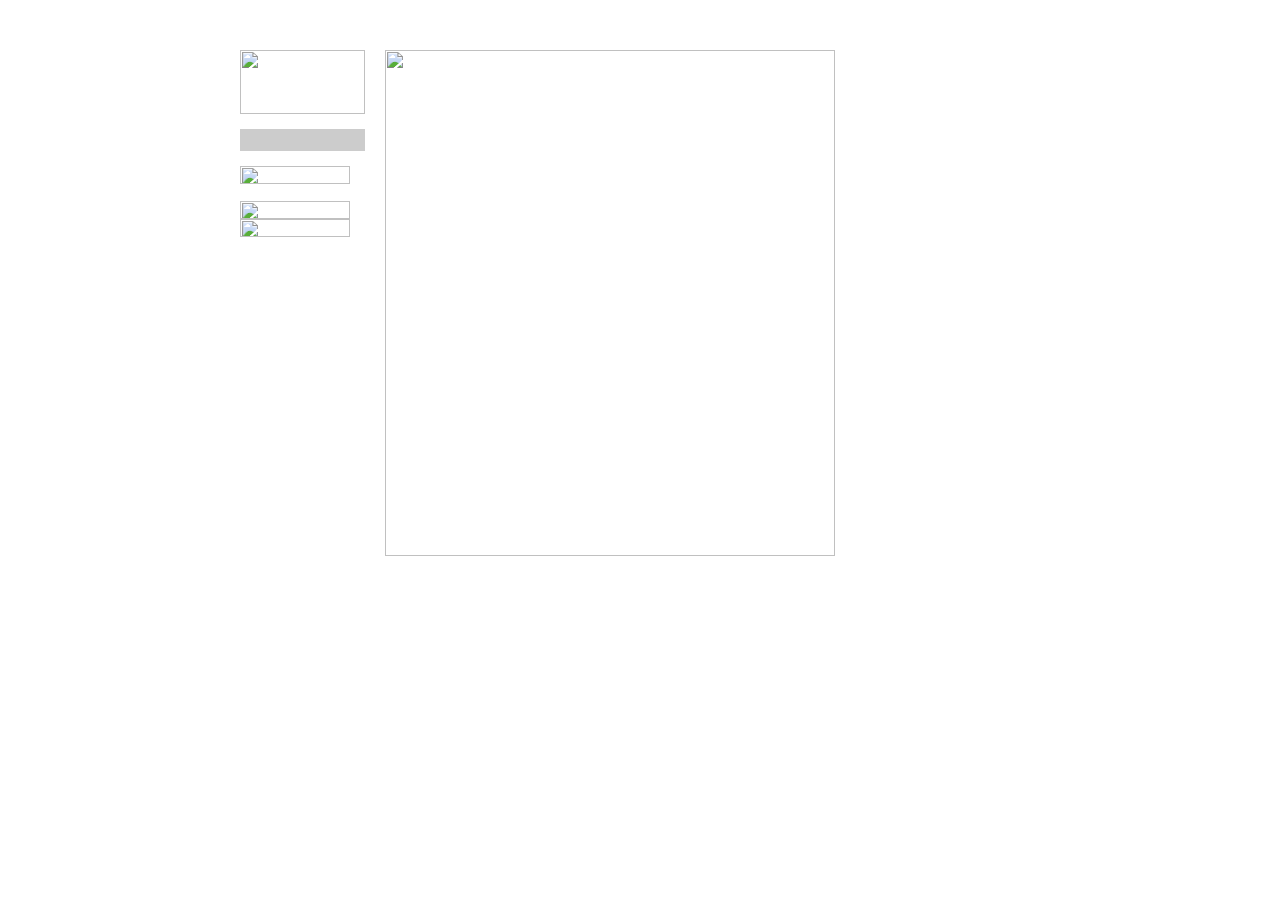
==== index.html @ 182c0250 "Actualiza teléfono. Elimina archivos sin usar" ====
<!DOCTYPE html PUBLIC "-//W3C//DTD XHTML 1.0 Transitional//EN" "http://www.w3.org/TR/xhtml1/DTD/xhtml1-transitional.dtd">

<html xmlns="http://www.w3.org/1999/xhtml">

<head>

    <meta http-equiv="Content-Type" content="text/html; charset=utf-8"/>

    <title>IE3 Ingenieria Estructural</title>

    <META name="description"
          content="IE3 Ingeniería Estructural. Empresa fundada por Iván Hrepic y Fernando García, especializada en el diseño de estructuras de Hormigón Armado.">

    <META name="keywords"
          content="www.ie3.cl, IE3, IE3 Ingeniería Estructural, Ivan Hrepic, Fernando Garcia, Gonzalo San Martin, Santolaya Ingenieros, Gonzalo Santolaya, San Alfonso del Mar, Fernando Garcia arquitecto">

    <link href="textos.css" rel="stylesheet" type="text/css"/>

    <style type="text/css">

        <!--

        body {

            margin-left: 0px;

            margin-top: 0px;

            margin-right: 0px;

            margin-bottom: 0px;

        }

        -->

    </style>

    <script type="text/javascript">

        <!--

        function MM_preloadImages() { //v3.0

            var d = document;
            if (d.images) {
                if (!d.MM_p) d.MM_p = new Array();

                var i, j = d.MM_p.length, a = MM_preloadImages.arguments;
                for (i = 0; i < a.length; i++)

                    if (a[i].indexOf("#") != 0) {
                        d.MM_p[j] = new Image;
                        d.MM_p[j++].src = a[i];
                    }
            }

        }

        function MM_swapImgRestore() { //v3.0

            var i, x, a = document.MM_sr;
            for (i = 0; a && i < a.length && (x = a[i]) && x.oSrc; i++) x.src = x.oSrc;

        }


        function MM_findObj(n, d) { //v4.01

            var p, i, x;
            if (!d) d = document;
            if ((p = n.indexOf("?")) > 0 && parent.frames.length) {

                d = parent.frames[n.substring(p + 1)].document;
                n = n.substring(0, p);
            }

            if (!(x = d[n]) && d.all) x = d.all[n];
            for (i = 0; !x && i < d.forms.length; i++) x = d.forms[i][n];

            for (i = 0; !x && d.layers && i < d.layers.length; i++) x = MM_findObj(n, d.layers[i].document);

            if (!x && d.getElementById) x = d.getElementById(n);
            return x;

        }


        function MM_swapImage() { //v3.0

            var i, j = 0, x, a = MM_swapImage.arguments;
            document.MM_sr = new Array;
            for (i = 0; i < (a.length - 2); i += 3)

                if ((x = MM_findObj(a[i])) != null) {
                    document.MM_sr[j++] = x;
                    if (!x.oSrc) x.oSrc = x.src;
                    x.src = a[i + 2];
                }

        }

        //-->

    </script>

    <script src="Scripts/AC_RunActiveContent.js" type="text/javascript"></script>

</head>


<body onload="MM_preloadImages('images/menu_empresa1.gif','images/menu_quien1.gif','images/menu_conta1.gif','images/menu_inicio1.gif')">

<p>&nbsp;</p>

<table width="800" border="0" align="center" cellpadding="0" cellspacing="0" bordercolor="0">

    <tr>

        <td width="125" align="left" valign="top">
            <table width="125" border="0" cellpadding="0" cellspacing="0" bordercolor="0">

                <tr>

                    <td><a href="index.html" target="_parent"><img src="images/logo.gif" width="125" height="64" border="0"/></a></td>

                </tr>

                <tr>

                    <td height="15"><img src="images/spacer.gif" width="1" height="1"/></td>

                </tr>

                <tr>

                    <td height="22" bgcolor="#CCCCCC">&nbsp;</td>

                </tr>

                <tr>

                    <td height="15"><img src="images/spacer.gif" width="1" height="1"/></td>

                </tr>

                <tr>

                    <td><a href="index.html" target="_parent" onmouseover="MM_swapImage('Image7','','images/menu_inicio1.gif',1)"
                           onmouseout="MM_swapImgRestore()"><img src="images/menu_inicio.gif" name="Image7" width="110" height="18" border="0"
                                                                 id="Image7"/></a></td>

                </tr>

                <tr>

                    <td><a href="empresa.html" target="_parent" onmouseover="MM_swapImage('Image16','','images/menu_empresa1.gif',1)"
                           onmouseout="MM_swapImgRestore()"><img src="images/menu_empresa.gif" name="Image16" width="110" height="17" border="0"
                                                                 id="Image16"/></a></td>

                </tr>

                <tr>

                    <td><a href="quienes.html" target="_parent" onmouseover="MM_swapImage('Image17','','images/menu_quien1.gif',1)"
                           onmouseout="MM_swapImgRestore()"><img src="images/menu_quien.gif" name="Image17" width="110" height="18" border="0"
                                                                 id="Image17"/></a></td>

                </tr>

                <tr>

                    <td><a href="contacto.html" target="_parent" onmouseover="MM_swapImage('Image21','','images/menu_conta1.gif',1)"
                           onmouseout="MM_swapImgRestore()"><img src="images/menu_conta.gif" name="Image21" width="110" height="18" border="0"
                                                                 id="Image21"/></a></td>

                </tr>

            </table>
        </td>

        <td width="20">&nbsp;</td>

        <td width="655" align="left" valign="top"><img src="images/inicio.jpg" width="450" height="506"/></td>
    </tr>

</table>

</body>

<!-- Global site tag (gtag.js) - Google Analytics -->
<script async src="https://www.googletagmanager.com/gtag/js?id=G-PENNY3Z908"></script>
<script>
    function gtag() {dataLayer.push(arguments);}

    window.dataLayer = window.dataLayer || [];
    gtag('js', new Date());
    gtag('config', 'G-PENNY3Z908');
</script>

</html>
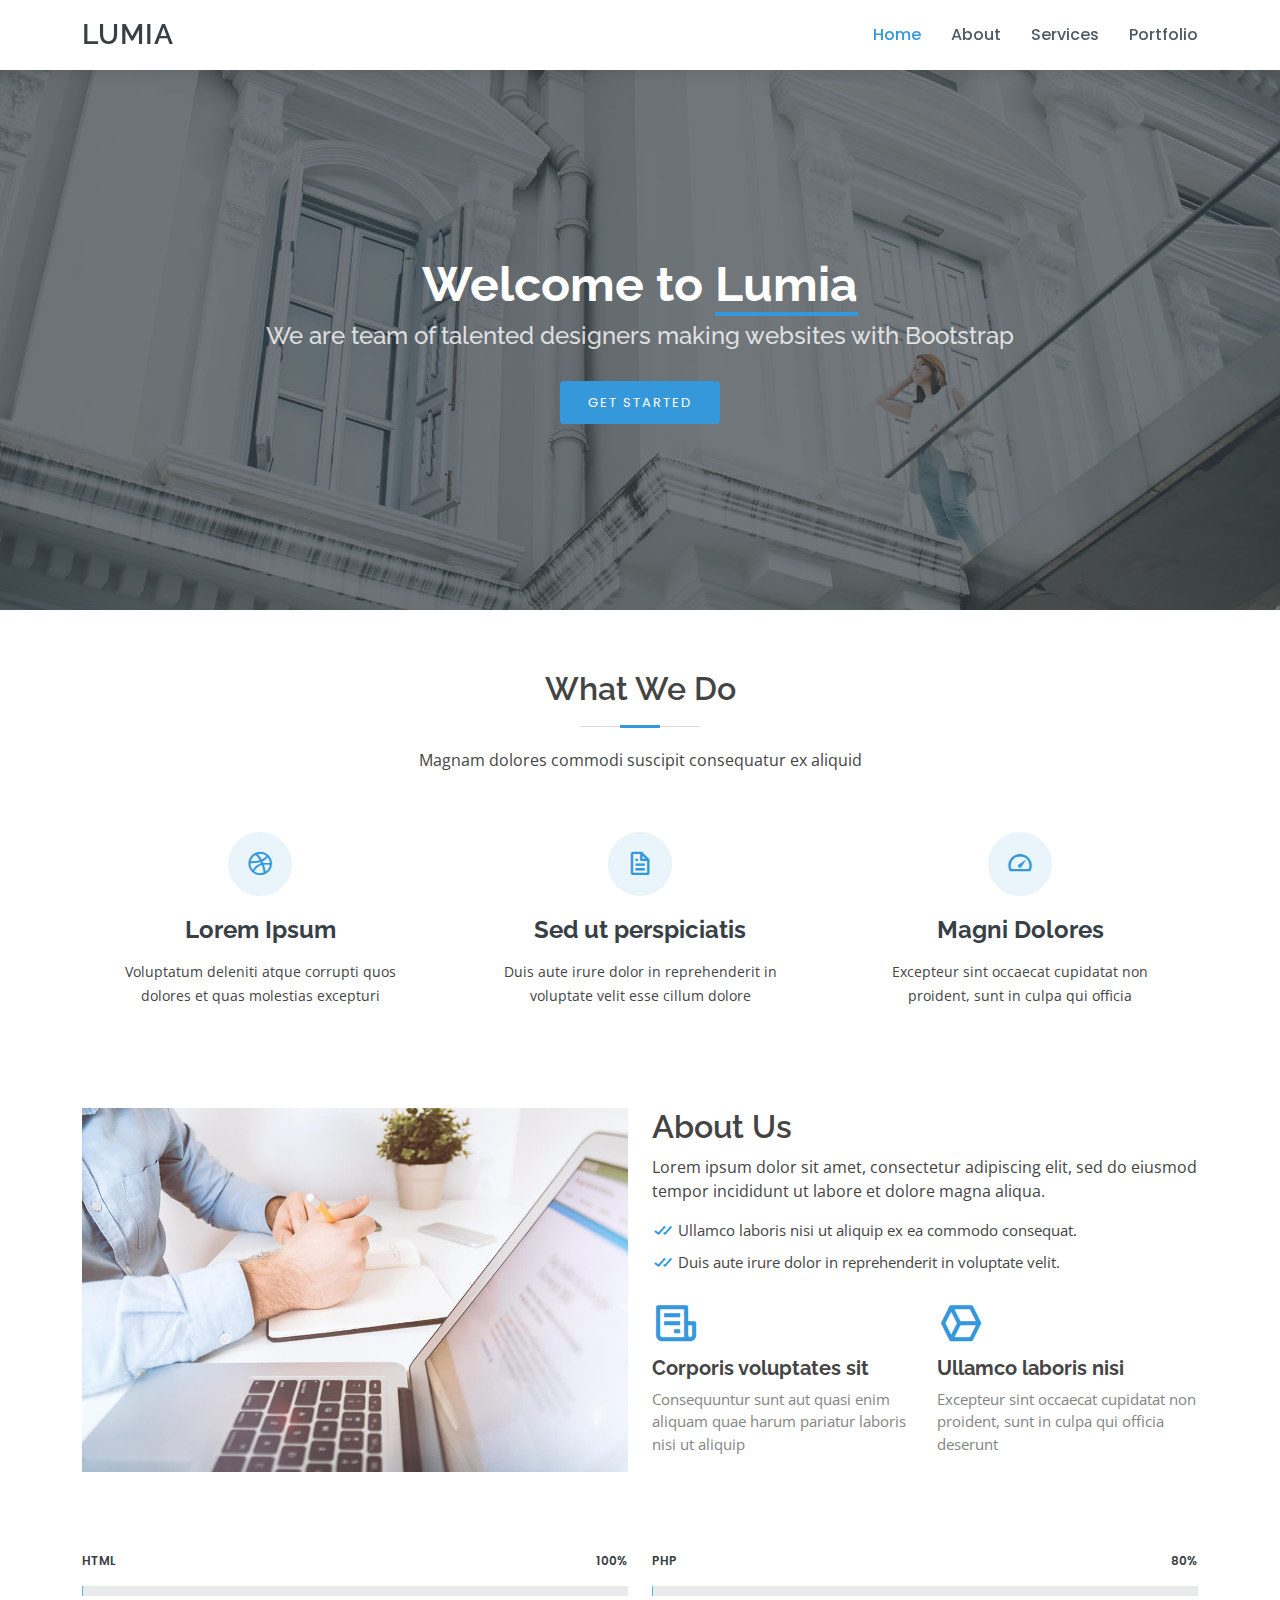
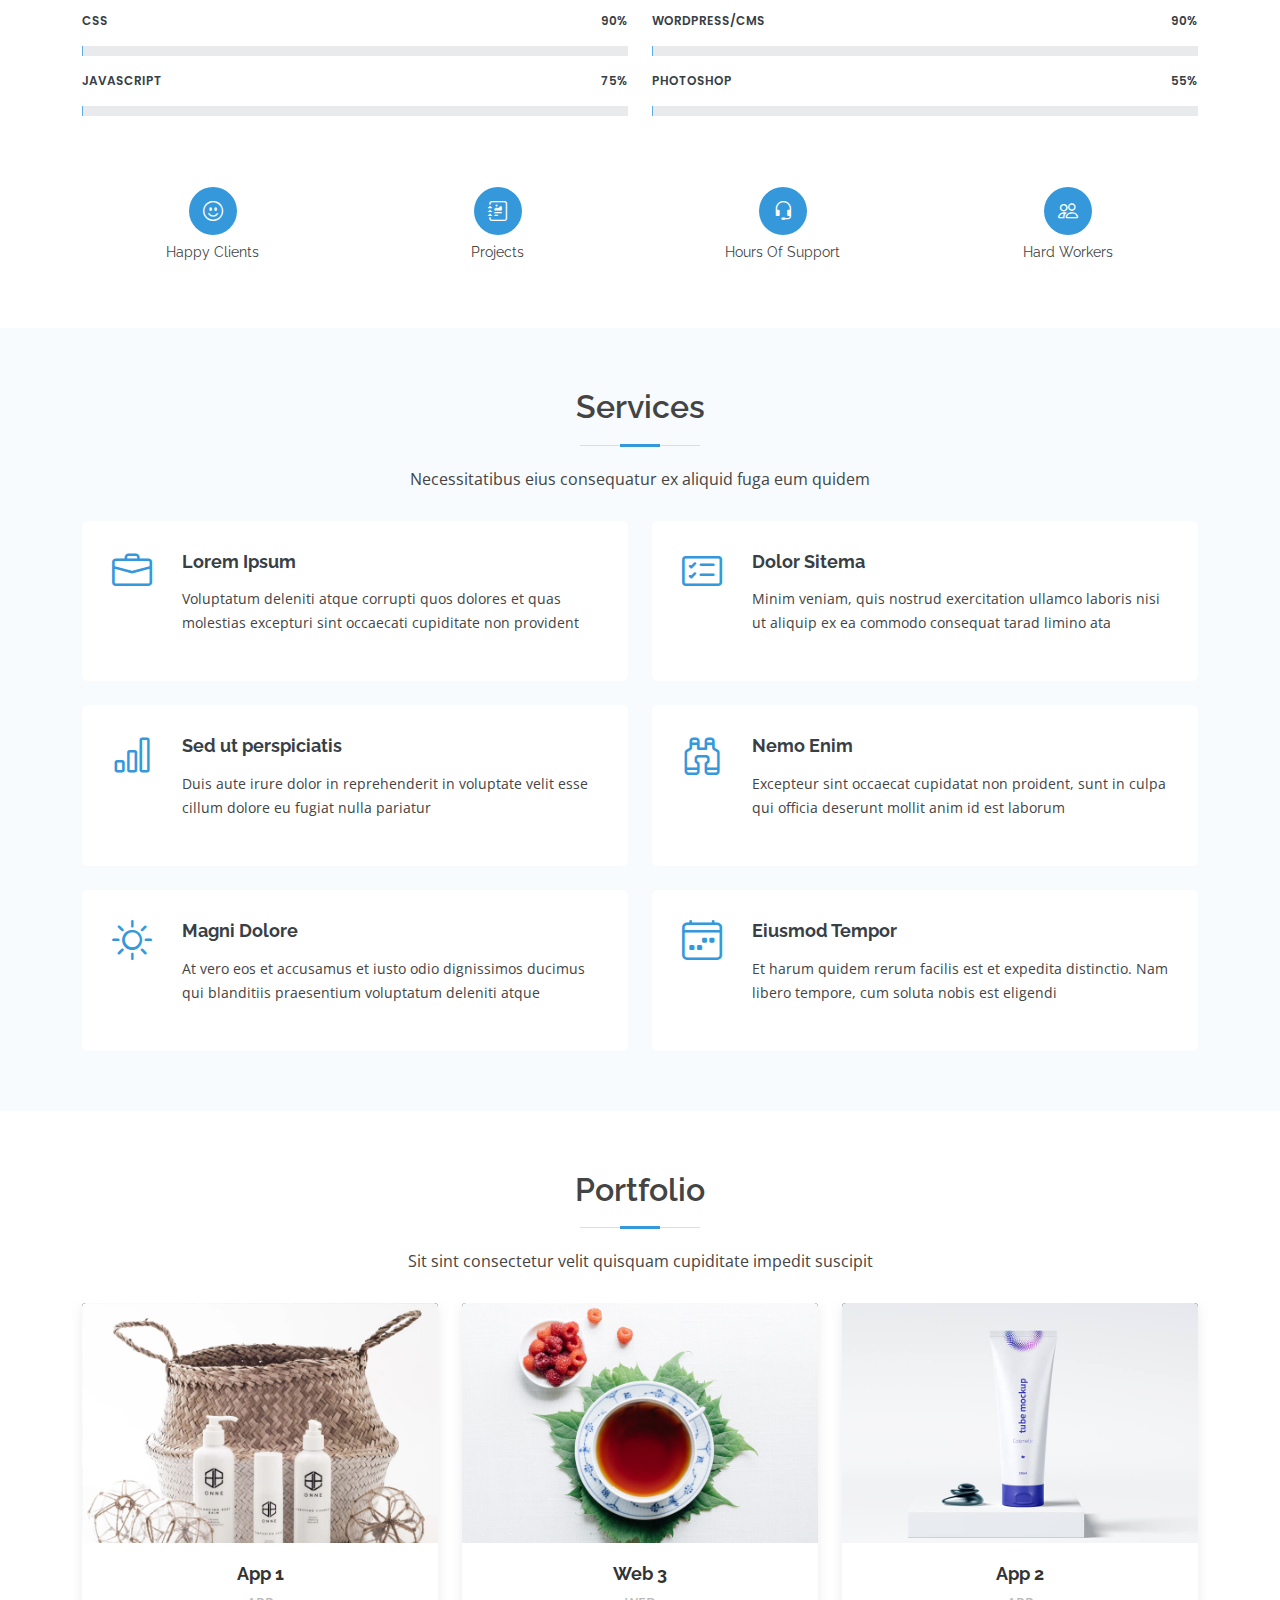
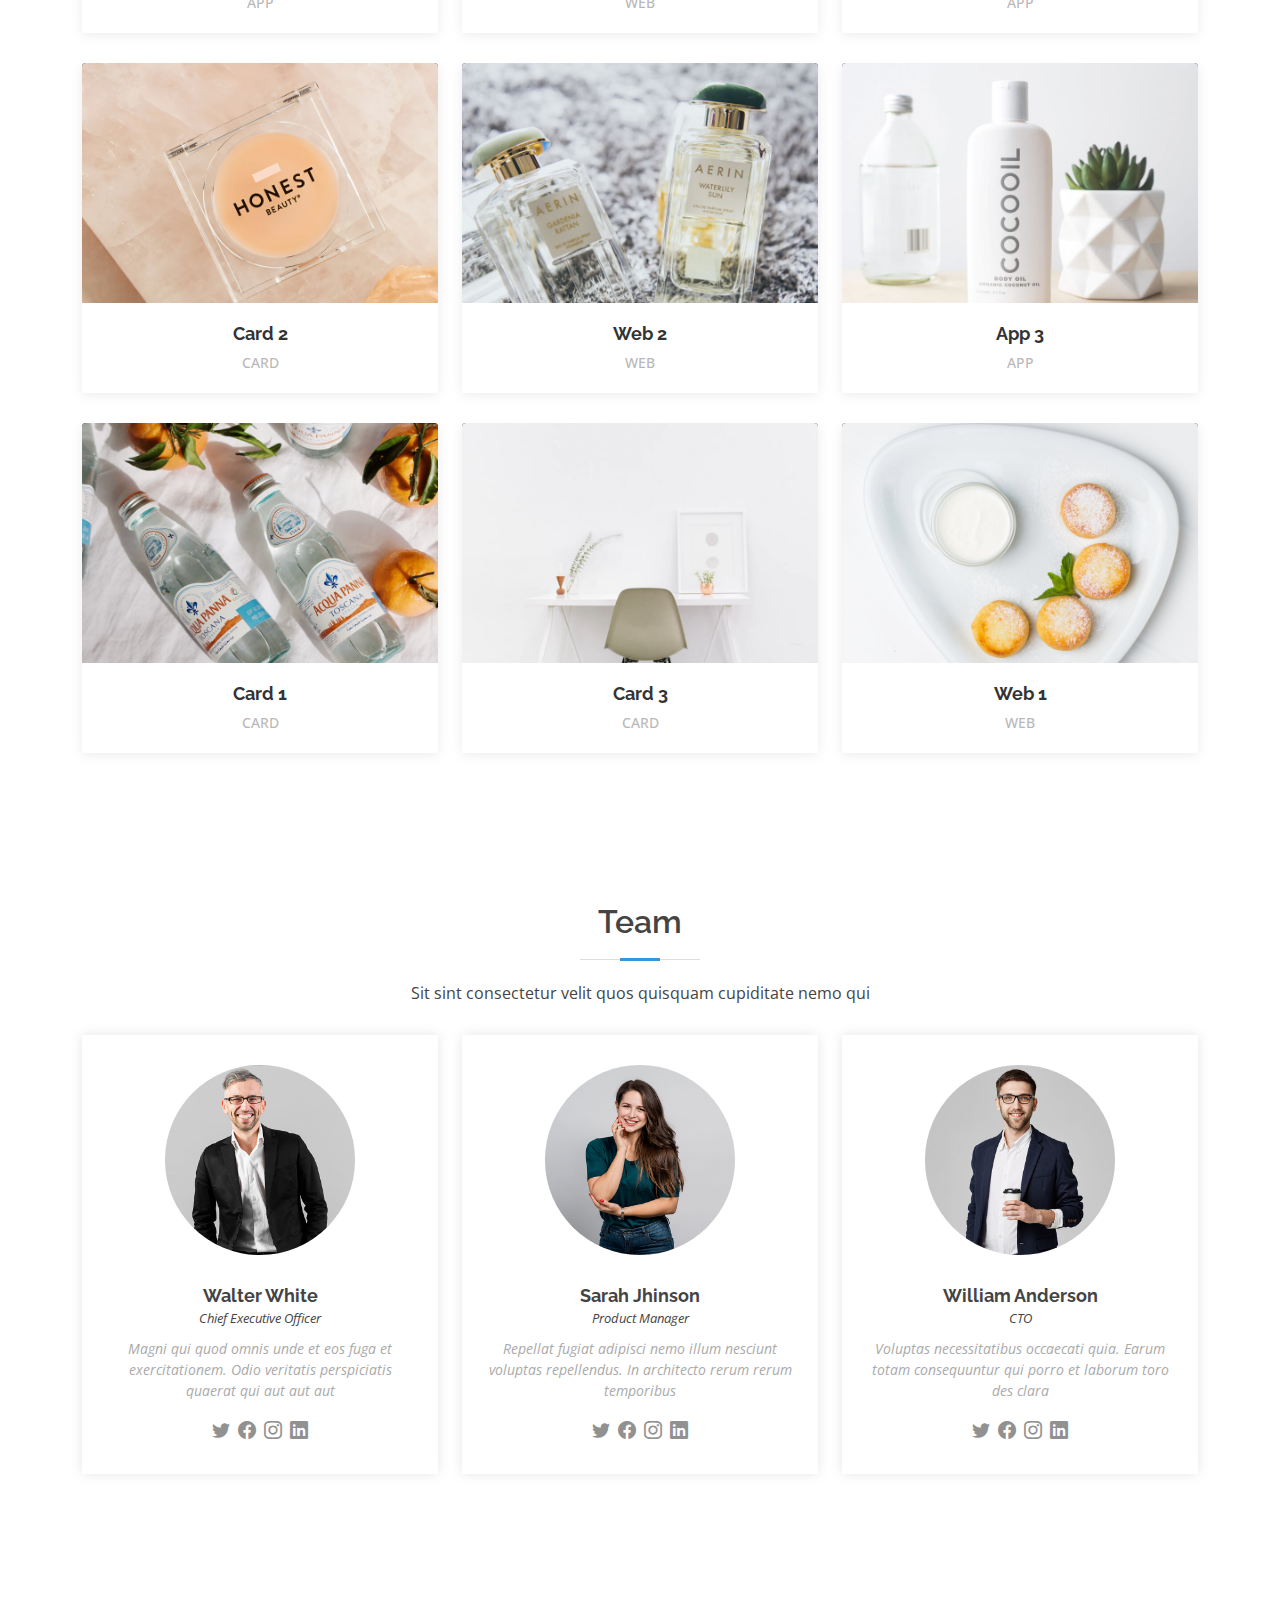
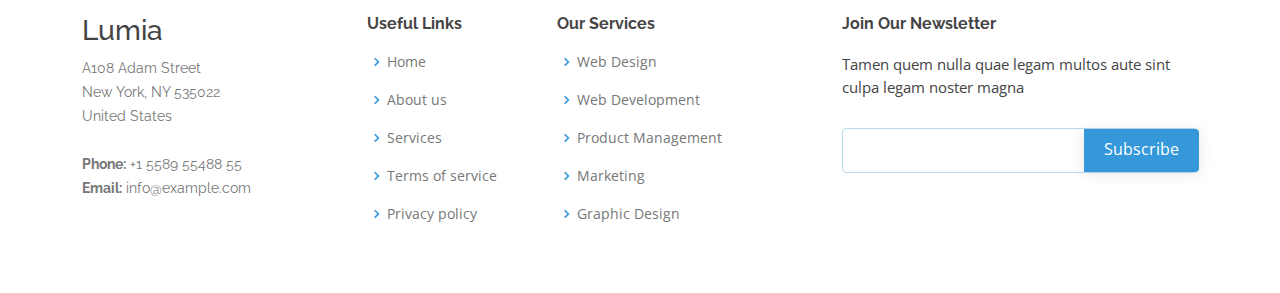
==== commit 6cf01cc5: "ajustes" ====
--- a/index.html
+++ b/index.html
@@ -1,202 +1,585 @@
-<!DOCTYPE html PUBLIC "-//W3C//DTD XHTML 1.0 Transitional//EN" "http://www.w3.org/TR/xhtml1/DTD/xhtml1-transitional.dtd">
-
-<html xmlns="http://www.w3.org/1999/xhtml">
-
-<head>
-
-    <meta http-equiv="Content-Type" content="text/html; charset=utf-8"/>
-
-    <title>IE3 Ingenieria Estructural</title>
-
-    <META name="description"
-          content="IE3 Ingeniería Estructural. Empresa fundada por Iván Hrepic y Fernando García, especializada en el diseño de estructuras de Hormigón Armado.">
-
-    <META name="keywords"
-          content="www.ie3.cl, IE3, IE3 Ingeniería Estructural, Ivan Hrepic, Fernando Garcia, Gonzalo San Martin, Santolaya Ingenieros, Gonzalo Santolaya, San Alfonso del Mar, Fernando Garcia arquitecto">
-
-    <link href="textos.css" rel="stylesheet" type="text/css"/>
-
-    <style type="text/css">
-
-        <!--
-
-        body {
-
-            margin-left: 0px;
-
-            margin-top: 0px;
-
-            margin-right: 0px;
-
-            margin-bottom: 0px;
-
-        }
-
-        -->
-
-    </style>
-
-    <script type="text/javascript">
-
-        <!--
-
-        function MM_preloadImages() { //v3.0
-
-            var d = document;
-            if (d.images) {
-                if (!d.MM_p) d.MM_p = new Array();
-
-                var i, j = d.MM_p.length, a = MM_preloadImages.arguments;
-                for (i = 0; i < a.length; i++)
-
-                    if (a[i].indexOf("#") != 0) {
-                        d.MM_p[j] = new Image;
-                        d.MM_p[j++].src = a[i];
-                    }
-            }
-
-        }
-
-        function MM_swapImgRestore() { //v3.0
-
-            var i, x, a = document.MM_sr;
-            for (i = 0; a && i < a.length && (x = a[i]) && x.oSrc; i++) x.src = x.oSrc;
-
-        }
-
-
-        function MM_findObj(n, d) { //v4.01
-
-            var p, i, x;
-            if (!d) d = document;
-            if ((p = n.indexOf("?")) > 0 && parent.frames.length) {
-
-                d = parent.frames[n.substring(p + 1)].document;
-                n = n.substring(0, p);
-            }
-
-            if (!(x = d[n]) && d.all) x = d.all[n];
-            for (i = 0; !x && i < d.forms.length; i++) x = d.forms[i][n];
-
-            for (i = 0; !x && d.layers && i < d.layers.length; i++) x = MM_findObj(n, d.layers[i].document);
-
-            if (!x && d.getElementById) x = d.getElementById(n);
-            return x;
-
-        }
-
-
-        function MM_swapImage() { //v3.0
-
-            var i, j = 0, x, a = MM_swapImage.arguments;
-            document.MM_sr = new Array;
-            for (i = 0; i < (a.length - 2); i += 3)
-
-                if ((x = MM_findObj(a[i])) != null) {
-                    document.MM_sr[j++] = x;
-                    if (!x.oSrc) x.oSrc = x.src;
-                    x.src = a[i + 2];
-                }
-
-        }
-
-        //-->
-
-    </script>
-
-    <script src="Scripts/AC_RunActiveContent.js" type="text/javascript"></script>
-
-</head>
-
-
-<body onload="MM_preloadImages('images/menu_empresa1.gif','images/menu_quien1.gif','images/menu_conta1.gif','images/menu_inicio1.gif')">
-
-<p>&nbsp;</p>
-
-<table width="800" border="0" align="center" cellpadding="0" cellspacing="0" bordercolor="0">
-
-    <tr>
-
-        <td width="125" align="left" valign="top">
-            <table width="125" border="0" cellpadding="0" cellspacing="0" bordercolor="0">
-
-                <tr>
-
-                    <td><a href="index.html" target="_parent"><img src="images/logo.gif" width="125" height="64" border="0"/></a></td>
-
-                </tr>
-
-                <tr>
-
-                    <td height="15"><img src="images/spacer.gif" width="1" height="1"/></td>
-
-                </tr>
-
-                <tr>
-
-                    <td height="22" bgcolor="#CCCCCC">&nbsp;</td>
-
-                </tr>
-
-                <tr>
-
-                    <td height="15"><img src="images/spacer.gif" width="1" height="1"/></td>
-
-                </tr>
-
-                <tr>
-
-                    <td><a href="index.html" target="_parent" onmouseover="MM_swapImage('Image7','','images/menu_inicio1.gif',1)"
-                           onmouseout="MM_swapImgRestore()"><img src="images/menu_inicio.gif" name="Image7" width="110" height="18" border="0"
-                                                                 id="Image7"/></a></td>
-
-                </tr>
-
-                <tr>
-
-                    <td><a href="empresa.html" target="_parent" onmouseover="MM_swapImage('Image16','','images/menu_empresa1.gif',1)"
-                           onmouseout="MM_swapImgRestore()"><img src="images/menu_empresa.gif" name="Image16" width="110" height="17" border="0"
-                                                                 id="Image16"/></a></td>
-
-                </tr>
-
-                <tr>
-
-                    <td><a href="quienes.html" target="_parent" onmouseover="MM_swapImage('Image17','','images/menu_quien1.gif',1)"
-                           onmouseout="MM_swapImgRestore()"><img src="images/menu_quien.gif" name="Image17" width="110" height="18" border="0"
-                                                                 id="Image17"/></a></td>
-
-                </tr>
-
-                <tr>
-
-                    <td><a href="contacto.html" target="_parent" onmouseover="MM_swapImage('Image21','','images/menu_conta1.gif',1)"
-                           onmouseout="MM_swapImgRestore()"><img src="images/menu_conta.gif" name="Image21" width="110" height="18" border="0"
-                                                                 id="Image21"/></a></td>
-
-                </tr>
-
-            </table>
-        </td>
-
-        <td width="20">&nbsp;</td>
-
-        <td width="655" align="left" valign="top"><img src="images/inicio.jpg" width="450" height="506"/></td>
-    </tr>
-
-</table>
-
-</body>
-
-<!-- Global site tag (gtag.js) - Google Analytics -->
-<script async src="https://www.googletagmanager.com/gtag/js?id=G-PENNY3Z908"></script>
-<script>
-    function gtag() {dataLayer.push(arguments);}
-
-    window.dataLayer = window.dataLayer || [];
-    gtag('js', new Date());
-    gtag('config', 'G-PENNY3Z908');
-</script>
-
-</html>
-
+<!DOCTYPE html>
+<html lang="en">
+
+<head>
+  <meta charset="utf-8">
+  <meta content="width=device-width, initial-scale=1.0" name="viewport">
+
+  <title></title>
+  <meta content="" name="description">
+  <meta content="" name="keywords">
+
+  <link href="assets/img/favicon.png" rel="icon">
+  <link href="assets/img/apple-touch-icon.png" rel="apple-touch-icon">
+
+  <link href="https://fonts.googleapis.com/css?family=Open+Sans:300,300i,400,400i,600,600i,700,700i|Raleway:300,300i,400,400i,500,500i,600,600i,700,700i|Poppins:300,300i,400,400i,500,500i,600,600i,700,700i" rel="stylesheet">
+
+  <link href="assets/vendor/bootstrap/css/bootstrap.min.css" rel="stylesheet">
+  <link href="assets/vendor/bootstrap-icons/bootstrap-icons.css" rel="stylesheet">
+  <link href="assets/vendor/boxicons/css/boxicons.min.css" rel="stylesheet">
+  <link href="assets/vendor/glightbox/css/glightbox.min.css" rel="stylesheet">
+  <link href="assets/vendor/swiper/swiper-bundle.min.css" rel="stylesheet">
+
+  <link href="assets/css/style.css" rel="stylesheet">
+
+</head>
+
+<body>
+
+  <!-- ======= Header ======= -->
+  <header id="header" class="fixed-top d-flex align-items-center">
+    <div class="container d-flex align-items-center">
+
+      <div class="logo me-auto">
+        <h1><a href="index.html">Lumia</a></h1>
+        <!-- Uncomment below if you prefer to use an image logo -->
+        <!-- <a href="index.html"><img src="assets/img/logo.png" alt="" class="img-fluid"></a>-->
+      </div>
+
+      <nav id="navbar" class="navbar order-last order-lg-0">
+        <ul>
+          <li><a class="nav-link scrollto active" href="#hero">Home</a></li>
+          <li><a class="nav-link scrollto" href="#about">About</a></li>
+          <li><a class="nav-link scrollto" href="#services">Services</a></li>
+          <li><a class="nav-link scrollto " href="#portfolio">Portfolio</a></li>
+        </ul>
+        <i class="bi bi-list mobile-nav-toggle"></i>
+      </nav><!-- .navbar -->
+    </div>
+  </header><!-- End Header -->
+
+  <!-- ======= Hero Section ======= -->
+  <section id="hero" class="d-flex flex-column justify-content-center align-items-center">
+    <div class="container text-center text-md-left" data-aos="fade-up">
+      <h1>Welcome to <span>Lumia</span></h1>
+      <h2>We are team of talented designers making websites with Bootstrap</h2>
+      <a href="#about" class="btn-get-started scrollto">Get Started</a>
+    </div>
+  </section><!-- End Hero -->
+
+  <main id="main">
+
+    <!-- ======= What We Do Section ======= -->
+    <section id="what-we-do" class="what-we-do">
+      <div class="container">
+
+        <div class="section-title">
+          <h2>What We Do</h2>
+          <p>Magnam dolores commodi suscipit consequatur ex aliquid</p>
+        </div>
+
+        <div class="row">
+          <div class="col-lg-4 col-md-6 d-flex align-items-stretch">
+            <div class="icon-box">
+              <div class="icon"><i class="bx bxl-dribbble"></i></div>
+              <h4><a href="">Lorem Ipsum</a></h4>
+              <p>Voluptatum deleniti atque corrupti quos dolores et quas molestias excepturi</p>
+            </div>
+          </div>
+
+          <div class="col-lg-4 col-md-6 d-flex align-items-stretch mt-4 mt-md-0">
+            <div class="icon-box">
+              <div class="icon"><i class="bx bx-file"></i></div>
+              <h4><a href="">Sed ut perspiciatis</a></h4>
+              <p>Duis aute irure dolor in reprehenderit in voluptate velit esse cillum dolore</p>
+            </div>
+          </div>
+
+          <div class="col-lg-4 col-md-6 d-flex align-items-stretch mt-4 mt-lg-0">
+            <div class="icon-box">
+              <div class="icon"><i class="bx bx-tachometer"></i></div>
+              <h4><a href="">Magni Dolores</a></h4>
+              <p>Excepteur sint occaecat cupidatat non proident, sunt in culpa qui officia</p>
+            </div>
+          </div>
+
+        </div>
+
+      </div>
+    </section><!-- End What We Do Section -->
+
+    <!-- ======= About Section ======= -->
+    <section id="about" class="about">
+      <div class="container">
+
+        <div class="row">
+          <div class="col-lg-6">
+            <img src="assets/img/about.jpg" class="img-fluid" alt="">
+          </div>
+          <div class="col-lg-6 pt-4 pt-lg-0">
+            <h3>About Us</h3>
+            <p>
+              Lorem ipsum dolor sit amet, consectetur adipiscing elit, sed do eiusmod tempor incididunt ut labore et dolore magna aliqua.
+            </p>
+            <ul>
+              <li><i class="bx bx-check-double"></i> Ullamco laboris nisi ut aliquip ex ea commodo consequat.</li>
+              <li><i class="bx bx-check-double"></i> Duis aute irure dolor in reprehenderit in voluptate velit.</li>
+            </ul>
+            <div class="row icon-boxes">
+              <div class="col-md-6">
+                <i class="bx bx-receipt"></i>
+                <h4>Corporis voluptates sit</h4>
+                <p>Consequuntur sunt aut quasi enim aliquam quae harum pariatur laboris nisi ut aliquip</p>
+              </div>
+              <div class="col-md-6 mt-4 mt-md-0">
+                <i class="bx bx-cube-alt"></i>
+                <h4>Ullamco laboris nisi</h4>
+                <p>Excepteur sint occaecat cupidatat non proident, sunt in culpa qui officia deserunt</p>
+              </div>
+            </div>
+          </div>
+        </div>
+
+      </div>
+    </section><!-- End About Section -->
+
+    <!-- ======= Skills Section ======= -->
+    <section id="skills" class="skills">
+      <div class="container">
+
+        <div class="row skills-content">
+
+          <div class="col-lg-6">
+
+            <div class="progress">
+              <span class="skill">HTML <i class="val">100%</i></span>
+              <div class="progress-bar-wrap">
+                <div class="progress-bar" role="progressbar" aria-valuenow="100" aria-valuemin="0" aria-valuemax="100"></div>
+              </div>
+            </div>
+
+            <div class="progress">
+              <span class="skill">CSS <i class="val">90%</i></span>
+              <div class="progress-bar-wrap">
+                <div class="progress-bar" role="progressbar" aria-valuenow="90" aria-valuemin="0" aria-valuemax="100"></div>
+              </div>
+            </div>
+
+            <div class="progress">
+              <span class="skill">JavaScript <i class="val">75%</i></span>
+              <div class="progress-bar-wrap">
+                <div class="progress-bar" role="progressbar" aria-valuenow="75" aria-valuemin="0" aria-valuemax="100"></div>
+              </div>
+            </div>
+
+          </div>
+
+          <div class="col-lg-6">
+
+            <div class="progress">
+              <span class="skill">PHP <i class="val">80%</i></span>
+              <div class="progress-bar-wrap">
+                <div class="progress-bar" role="progressbar" aria-valuenow="80" aria-valuemin="0" aria-valuemax="100"></div>
+              </div>
+            </div>
+
+            <div class="progress">
+              <span class="skill">WordPress/CMS <i class="val">90%</i></span>
+              <div class="progress-bar-wrap">
+                <div class="progress-bar" role="progressbar" aria-valuenow="90" aria-valuemin="0" aria-valuemax="100"></div>
+              </div>
+            </div>
+
+            <div class="progress">
+              <span class="skill">Photoshop <i class="val">55%</i></span>
+              <div class="progress-bar-wrap">
+                <div class="progress-bar" role="progressbar" aria-valuenow="55" aria-valuemin="0" aria-valuemax="100"></div>
+              </div>
+            </div>
+
+          </div>
+
+        </div>
+
+      </div>
+    </section><!-- End Skills Section -->
+
+    <!-- ======= Counts Section ======= -->
+    <section id="counts" class="counts">
+      <div class="container">
+
+        <div class="row">
+
+          <div class="col-lg-3 col-6">
+            <div class="count-box">
+              <i class="bi bi-emoji-smile"></i>
+              <span data-purecounter-start="0" data-purecounter-end="232" data-purecounter-duration="1" class="purecounter"></span>
+              <p>Happy Clients</p>
+            </div>
+          </div>
+
+          <div class="col-lg-3 col-6">
+            <div class="count-box">
+              <i class="bi bi-journal-richtext"></i>
+              <span data-purecounter-start="0" data-purecounter-end="521" data-purecounter-duration="1" class="purecounter"></span>
+              <p>Projects</p>
+            </div>
+          </div>
+
+          <div class="col-lg-3 col-6 mt-5 mt-lg-0">
+            <div class="count-box">
+              <i class="bi bi-headset"></i>
+              <span data-purecounter-start="0" data-purecounter-end="1463" data-purecounter-duration="1" class="purecounter"></span>
+              <p>Hours Of Support</p>
+            </div>
+          </div>
+
+          <div class="col-lg-3 col-6 mt-5 mt-lg-0">
+            <div class="count-box">
+              <i class="bi bi-people"></i>
+              <span data-purecounter-start="0" data-purecounter-end="15" data-purecounter-duration="1" class="purecounter"></span>
+              <p>Hard Workers</p>
+            </div>
+          </div>
+
+        </div>
+
+      </div>
+    </section><!-- End Counts Section -->
+
+    <!-- ======= Services Section ======= -->
+    <section id="services" class="services section-bg">
+      <div class="container">
+
+        <div class="section-title">
+          <h2>Services</h2>
+          <p>Necessitatibus eius consequatur ex aliquid fuga eum quidem</p>
+        </div>
+
+        <div class="row">
+          <div class="col-md-6">
+            <div class="icon-box">
+              <i class="bi bi-briefcase"></i>
+              <h4><a href="#">Lorem Ipsum</a></h4>
+              <p>Voluptatum deleniti atque corrupti quos dolores et quas molestias excepturi sint occaecati cupiditate non provident</p>
+            </div>
+          </div>
+          <div class="col-md-6 mt-4 mt-lg-0">
+            <div class="icon-box">
+              <i class="bi bi-card-checklist"></i>
+              <h4><a href="#">Dolor Sitema</a></h4>
+              <p>Minim veniam, quis nostrud exercitation ullamco laboris nisi ut aliquip ex ea commodo consequat tarad limino ata</p>
+            </div>
+          </div>
+          <div class="col-md-6 mt-4">
+            <div class="icon-box">
+              <i class="bi bi-bar-chart"></i>
+              <h4><a href="#">Sed ut perspiciatis</a></h4>
+              <p>Duis aute irure dolor in reprehenderit in voluptate velit esse cillum dolore eu fugiat nulla pariatur</p>
+            </div>
+          </div>
+          <div class="col-md-6 mt-4">
+            <div class="icon-box">
+              <i class="bi bi-binoculars"></i>
+              <h4><a href="#">Nemo Enim</a></h4>
+              <p>Excepteur sint occaecat cupidatat non proident, sunt in culpa qui officia deserunt mollit anim id est laborum</p>
+            </div>
+          </div>
+          <div class="col-md-6 mt-4">
+            <div class="icon-box">
+              <i class="bi bi-brightness-high"></i>
+              <h4><a href="#">Magni Dolore</a></h4>
+              <p>At vero eos et accusamus et iusto odio dignissimos ducimus qui blanditiis praesentium voluptatum deleniti atque</p>
+            </div>
+          </div>
+          <div class="col-md-6 mt-4">
+            <div class="icon-box">
+              <i class="bi bi-calendar4-week"></i>
+              <h4><a href="#">Eiusmod Tempor</a></h4>
+              <p>Et harum quidem rerum facilis est et expedita distinctio. Nam libero tempore, cum soluta nobis est eligendi</p>
+            </div>
+          </div>
+        </div>
+
+      </div>
+    </section><!-- End Services Section -->
+
+    <!-- ======= Portfolio Section ======= -->
+    <section id="portfolio" class="portfolio">
+      <div class="container">
+
+        <div class="section-title">
+          <h2>Portfolio</h2>
+          <p>Sit sint consectetur velit quisquam cupiditate impedit suscipit</p>
+        </div>
+
+        <div class="row portfolio-container">
+
+          <div class="col-lg-4 col-md-6 portfolio-item filter-app wow fadeInUp">
+            <div class="portfolio-wrap">
+              <figure>
+                <img src="assets/img/portfolio/portfolio-1.jpg" class="img-fluid" alt="">
+                <a href="assets/img/portfolio/portfolio-1.jpg" data-gallery="portfolioGallery" class="link-preview portfolio-lightbox" title="Preview"><i class="bx bx-plus"></i></a>
+                <a href="portfolio-details.html" class="link-details" title="More Details"><i class="bx bx-link"></i></a>
+              </figure>
+
+              <div class="portfolio-info">
+                <h4><a href="portfolio-details.html">App 1</a></h4>
+                <p>App</p>
+              </div>
+            </div>
+          </div>
+
+          <div class="col-lg-4 col-md-6 portfolio-item filter-web wow fadeInUp" data-wow-delay="0.1s">
+            <div class="portfolio-wrap">
+              <figure>
+                <img src="assets/img/portfolio/portfolio-2.jpg" class="img-fluid" alt="">
+                <a href="assets/img/portfolio/portfolio-2.jpg" class="link-preview portfolio-lightbox" data-gallery="portfolioGallery" title="Preview"><i class="bx bx-plus"></i></a>
+                <a href="portfolio-details.html" class="link-details" title="More Details"><i class="bx bx-link"></i></a>
+              </figure>
+
+              <div class="portfolio-info">
+                <h4><a href="portfolio-details.html">Web 3</a></h4>
+                <p>Web</p>
+              </div>
+            </div>
+          </div>
+
+          <div class="col-lg-4 col-md-6 portfolio-item filter-app wow fadeInUp" data-wow-delay="0.2s">
+            <div class="portfolio-wrap">
+              <figure>
+                <img src="assets/img/portfolio/portfolio-3.jpg" class="img-fluid" alt="">
+                <a href="assets/img/portfolio/portfolio-3.jpg" class="link-preview portfolio-lightbox" data-gallery="portfolioGallery" title="Preview"><i class="bx bx-plus"></i></a>
+                <a href="portfolio-details.html" class="link-details" title="More Details"><i class="bx bx-link"></i></a>
+              </figure>
+
+              <div class="portfolio-info">
+                <h4><a href="portfolio-details.html">App 2</a></h4>
+                <p>App</p>
+              </div>
+            </div>
+          </div>
+
+          <div class="col-lg-4 col-md-6 portfolio-item filter-card wow fadeInUp">
+            <div class="portfolio-wrap">
+              <figure>
+                <img src="assets/img/portfolio/portfolio-4.jpg" class="img-fluid" alt="">
+                <a href="assets/img/portfolio/portfolio-4.jpg" class="link-preview portfolio-lightbox" data-gallery="portfolioGallery" title="Preview"><i class="bx bx-plus"></i></a>
+                <a href="portfolio-details.html" class="link-details" title="More Details"><i class="bx bx-link"></i></a>
+              </figure>
+
+              <div class="portfolio-info">
+                <h4><a href="portfolio-details.html">Card 2</a></h4>
+                <p>Card</p>
+              </div>
+            </div>
+          </div>
+
+          <div class="col-lg-4 col-md-6 portfolio-item filter-web wow fadeInUp" data-wow-delay="0.1s">
+            <div class="portfolio-wrap">
+              <figure>
+                <img src="assets/img/portfolio/portfolio-5.jpg" class="img-fluid" alt="">
+                <a href="assets/img/portfolio/portfolio-5.jpg" class="link-preview portfolio-lightbox" data-gallery="portfolioGallery" title="Preview"><i class="bx bx-plus"></i></a>
+                <a href="portfolio-details.html" class="link-details" title="More Details"><i class="bx bx-link"></i></a>
+              </figure>
+
+              <div class="portfolio-info">
+                <h4><a href="portfolio-details.html">Web 2</a></h4>
+                <p>Web</p>
+              </div>
+            </div>
+          </div>
+
+          <div class="col-lg-4 col-md-6 portfolio-item filter-app wow fadeInUp" data-wow-delay="0.2s">
+            <div class="portfolio-wrap">
+              <figure>
+                <img src="assets/img/portfolio/portfolio-6.jpg" class="img-fluid" alt="">
+                <a href="assets/img/portfolio/portfolio-6.jpg" class="link-preview portfolio-lightbox" data-gallery="portfolioGallery" title="Preview"><i class="bx bx-plus"></i></a>
+                <a href="portfolio-details.html" class="link-details" title="More Details"><i class="bx bx-link"></i></a>
+              </figure>
+
+              <div class="portfolio-info">
+                <h4><a href="portfolio-details.html">App 3</a></h4>
+                <p>App</p>
+              </div>
+            </div>
+          </div>
+
+          <div class="col-lg-4 col-md-6 portfolio-item filter-card wow fadeInUp">
+            <div class="portfolio-wrap">
+              <figure>
+                <img src="assets/img/portfolio/portfolio-7.jpg" class="img-fluid" alt="">
+                <a href="assets/img/portfolio/portfolio-7.jpg" class="link-preview portfolio-lightbox" data-gallery="portfolioGallery" title="Preview"><i class="bx bx-plus"></i></a>
+                <a href="portfolio-details.html" class="link-details" title="More Details"><i class="bx bx-link"></i></a>
+              </figure>
+
+              <div class="portfolio-info">
+                <h4><a href="portfolio-details.html">Card 1</a></h4>
+                <p>Card</p>
+              </div>
+            </div>
+          </div>
+
+          <div class="col-lg-4 col-md-6 portfolio-item filter-card wow fadeInUp" data-wow-delay="0.1s">
+            <div class="portfolio-wrap">
+              <figure>
+                <img src="assets/img/portfolio/portfolio-8.jpg" class="img-fluid" alt="">
+                <a href="assets/img/portfolio/portfolio-8.jpg" class="link-preview portfolio-lightbox" data-gallery="portfolioGallery" title="Preview"><i class="bx bx-plus"></i></a>
+                <a href="portfolio-details.html" class="link-details" title="More Details"><i class="bx bx-link"></i></a>
+              </figure>
+
+              <div class="portfolio-info">
+                <h4><a href="portfolio-details.html">Card 3</a></h4>
+                <p>Card</p>
+              </div>
+            </div>
+          </div>
+
+          <div class="col-lg-4 col-md-6 portfolio-item filter-web wow fadeInUp" data-wow-delay="0.2s">
+            <div class="portfolio-wrap">
+              <figure>
+                <img src="assets/img/portfolio/portfolio-9.jpg" class="img-fluid" alt="">
+                <a href="assets/img/portfolio/portfolio-9.jpg" class="link-preview portfolio-lightbox" data-gallery="portfolioGallery" title="Preview"><i class="bx bx-plus"></i></a>
+                <a href="portfolio-details.html" class="link-details" title="More Details"><i class="bx bx-link"></i></a>
+              </figure>
+
+              <div class="portfolio-info">
+                <h4><a href="portfolio-details.html">Web 1</a></h4>
+                <p>Web</p>
+              </div>
+            </div>
+          </div>
+
+        </div>
+
+      </div>
+    </section><!-- End Portfolio Section -->
+
+
+    <!-- ======= Team Section ======= -->
+    <section id="team" class="team">
+      <div class="container">
+
+        <div class="section-title">
+          <h2>Team</h2>
+          <p>Sit sint consectetur velit quos quisquam cupiditate nemo qui</p>
+        </div>
+
+        <div class="row">
+          <div class="col-lg-4 col-md-6 d-flex align-items-stretch">
+            <div class="member">
+              <img src="assets/img/team/team-1.jpg" alt="">
+              <h4>Walter White</h4>
+              <span>Chief Executive Officer</span>
+              <p>
+                Magni qui quod omnis unde et eos fuga et exercitationem. Odio veritatis perspiciatis quaerat qui aut aut aut
+              </p>
+              <div class="social">
+                <a href=""><i class="bi bi-twitter"></i></a>
+                <a href=""><i class="bi bi-facebook"></i></a>
+                <a href=""><i class="bi bi-instagram"></i></a>
+                <a href=""><i class="bi bi-linkedin"></i></a>
+              </div>
+            </div>
+          </div>
+
+          <div class="col-lg-4 col-md-6 d-flex align-items-stretch">
+            <div class="member">
+              <img src="assets/img/team/team-2.jpg" alt="">
+              <h4>Sarah Jhinson</h4>
+              <span>Product Manager</span>
+              <p>
+                Repellat fugiat adipisci nemo illum nesciunt voluptas repellendus. In architecto rerum rerum temporibus
+              </p>
+              <div class="social">
+                <a href=""><i class="bi bi-twitter"></i></a>
+                <a href=""><i class="bi bi-facebook"></i></a>
+                <a href=""><i class="bi bi-instagram"></i></a>
+                <a href=""><i class="bi bi-linkedin"></i></a>
+              </div>
+            </div>
+          </div>
+
+          <div class="col-lg-4 col-md-6 d-flex align-items-stretch">
+            <div class="member">
+              <img src="assets/img/team/team-3.jpg" alt="">
+              <h4>William Anderson</h4>
+              <span>CTO</span>
+              <p>
+                Voluptas necessitatibus occaecati quia. Earum totam consequuntur qui porro et laborum toro des clara
+              </p>
+              <div class="social">
+                <a href=""><i class="bi bi-twitter"></i></a>
+                <a href=""><i class="bi bi-facebook"></i></a>
+                <a href=""><i class="bi bi-instagram"></i></a>
+                <a href=""><i class="bi bi-linkedin"></i></a>
+              </div>
+            </div>
+          </div>
+
+        </div>
+
+      </div>
+    </section><!-- End Team Section -->
+
+  </main><!-- End #main -->
+
+  <!-- ======= Footer ======= -->
+  <footer id="footer">
+
+    <div class="footer-top">
+      <div class="container">
+        <div class="row">
+
+          <div class="col-lg-3 col-md-6 footer-contact">
+            <h3>Lumia</h3>
+            <p>
+              A108 Adam Street <br>
+              New York, NY 535022<br>
+              United States <br><br>
+              <strong>Phone:</strong> +1 5589 55488 55<br>
+              <strong>Email:</strong> info@example.com<br>
+            </p>
+          </div>
+
+          <div class="col-lg-2 col-md-6 footer-links">
+            <h4>Useful Links</h4>
+            <ul>
+              <li><i class="bx bx-chevron-right"></i> <a href="#">Home</a></li>
+              <li><i class="bx bx-chevron-right"></i> <a href="#">About us</a></li>
+              <li><i class="bx bx-chevron-right"></i> <a href="#">Services</a></li>
+              <li><i class="bx bx-chevron-right"></i> <a href="#">Terms of service</a></li>
+              <li><i class="bx bx-chevron-right"></i> <a href="#">Privacy policy</a></li>
+            </ul>
+          </div>
+
+          <div class="col-lg-3 col-md-6 footer-links">
+            <h4>Our Services</h4>
+            <ul>
+              <li><i class="bx bx-chevron-right"></i> <a href="#">Web Design</a></li>
+              <li><i class="bx bx-chevron-right"></i> <a href="#">Web Development</a></li>
+              <li><i class="bx bx-chevron-right"></i> <a href="#">Product Management</a></li>
+              <li><i class="bx bx-chevron-right"></i> <a href="#">Marketing</a></li>
+              <li><i class="bx bx-chevron-right"></i> <a href="#">Graphic Design</a></li>
+            </ul>
+          </div>
+
+          <div class="col-lg-4 col-md-6 footer-newsletter">
+            <h4>Join Our Newsletter</h4>
+            <p>Tamen quem nulla quae legam multos aute sint culpa legam noster magna</p>
+            <form action="" method="post">
+              <input type="email" name="email"><input type="submit" value="Subscribe">
+            </form>
+          </div>
+
+        </div>
+      </div>
+    </div>
+
+  </footer><!-- End Footer -->
+
+  <a href="#" class="back-to-top d-flex align-items-center justify-content-center"><i class="bi bi-arrow-up-short"></i></a>
+  
+  <script src="assets/vendor/purecounter/purecounter_vanilla.js"></script>
+  <script src="assets/vendor/bootstrap/js/bootstrap.bundle.min.js"></script>
+  <script src="assets/vendor/glightbox/js/glightbox.min.js"></script>
+  <script src="assets/vendor/isotope-layout/isotope.pkgd.min.js"></script>
+  <script src="assets/vendor/swiper/swiper-bundle.min.js"></script>
+  <script src="assets/vendor/waypoints/noframework.waypoints.js"></script>
+  <script src="assets/vendor/php-email-form/validate.js"></script>
+
+  <script src="assets/js/main.js"></script>
+
+</body>
+
+</html>